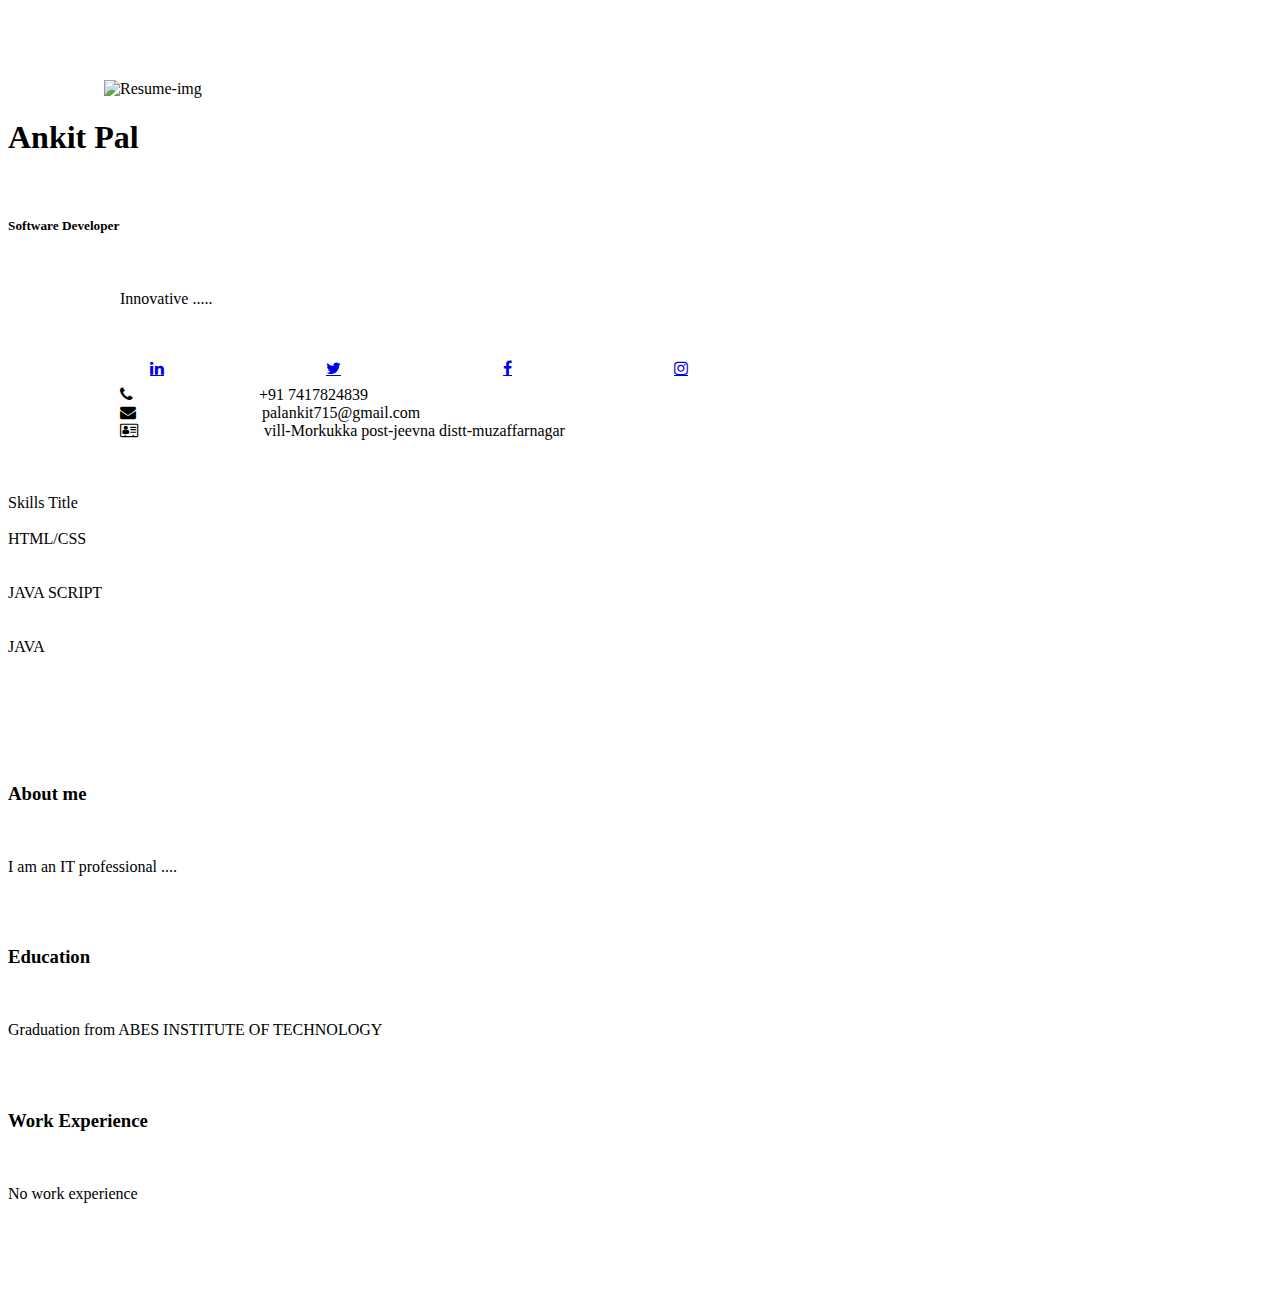
==== resume.html @ b01aa1f4 "update" ====
<!DOCTYPE html>
<html lang="en">        
    <head>
        <meta charset="utf-8">
        <meta http-equiv="X-UA-Compatible" content="IE=edge">
        <meta name="viewport" content="width=device-width, initial-scale=1">
        <meta name="description" content="">
        <meta name="author" content="">
        <title>Resume</title>
        
    <link rel="preconnect" href="https://fonts.googleapis.com">
    <link rel="preconnect" href="https://fonts.gstatic.com" crossorigin>
    <link rel="stylesheet" href="./style.css">
    <link href="https://fonts.googleapis.com/css2?family=Poppins:wght@100;300;400;600&display=swap" rel="stylesheet">
    <link rel="stylesheet" href="https://cdnjs.cloudflare.com/ajax/libs/font-awesome/4.7.0/css/font-awesome.min.css">

    </head>
    <body>
        <main class="main-content">
            <section class="left-section">
                 <div class="left-content">
                    <!-- Write code for the left section here -->
                    <div class="profile-details">
                        <img src="ruchi_K.jpeg" alt="Resume-img" class="profile-image">
                        <h1 class="name">Ankit Pal</h1>
                        <h5 class="designation">Software Developer</h5>
                        <p class="description">
                            Innovative .....
                        </p>
                        <div class="contact-item">
                            <div class="Social Media Icons">
                             <a href="https://www.linkedin.com/in/ankit-pal-pal-b05b43230" class="fa fa-linkedin" style="padding-left: 30px;"></a>
                                <a href="https://twitter.com/Ankit-pal" class="fa fa-twitter" style="padding-left: 30px;"></a>
                                <a href="https://www.facebook.com/ankitpal1234/" class="fa fa-facebook" style="padding-left: 30px;"></a>
                                <a href="https://www.instagram.com/ankitpal1234/" class="fa fa-instagram" style="padding-left: 30px; margin-bottom: 10px;"></a>
                             </div>
                            <i class="fa fa-phone"></i>
                            <span style="padding: 10px;" class="icon">+91 7417824839</span><br>
                            <i class="fa fa-envelope"></i>
                            <span style="padding: 10px;" class="icon">palankit715@gmail.com</span><br>
                            <i class="fa fa-address-card-o"></i>
                            <span style="padding: 10px;" class="icon">vill-Morkukka post-jeevna distt-muzaffarnagar</span>   
                        </div>
                    </div>
                    <br>
                                <div class="skills">Skills Title</div>
                                <div class="skill-name">HTML/CSS</div>
                                <div class="progress-bar" style="width: 90%;"></div>
                                <div class="skill-name">JAVA SCRIPT</div>
                                <div class="progress-bar" style="width: 75%;"></div>
                                <div class="skill-name">JAVA</div>
                                <div class="progress-bar" style="width: 60%;"></div>
                                
                </div>
                </div>
            </section>

            <section class="right-section">
                <div class="right-main-content">
                    <!-- Write code for the right section here -->
                    <h3 class="right-title">About me</h3>
                    <p>I am an IT professional ....
                    </p>
                    <br>
                    <h3 class="right-title">Education</h3>
                    
                    <p>Graduation from ABES INSTITUTE OF TECHNOLOGY</p>
                    <br>
                    <h3 class="right-title">Work Experience</h3>
                        <p>No work experience</p>
                </div>
            </section>
        </main>
    </body>
</html>
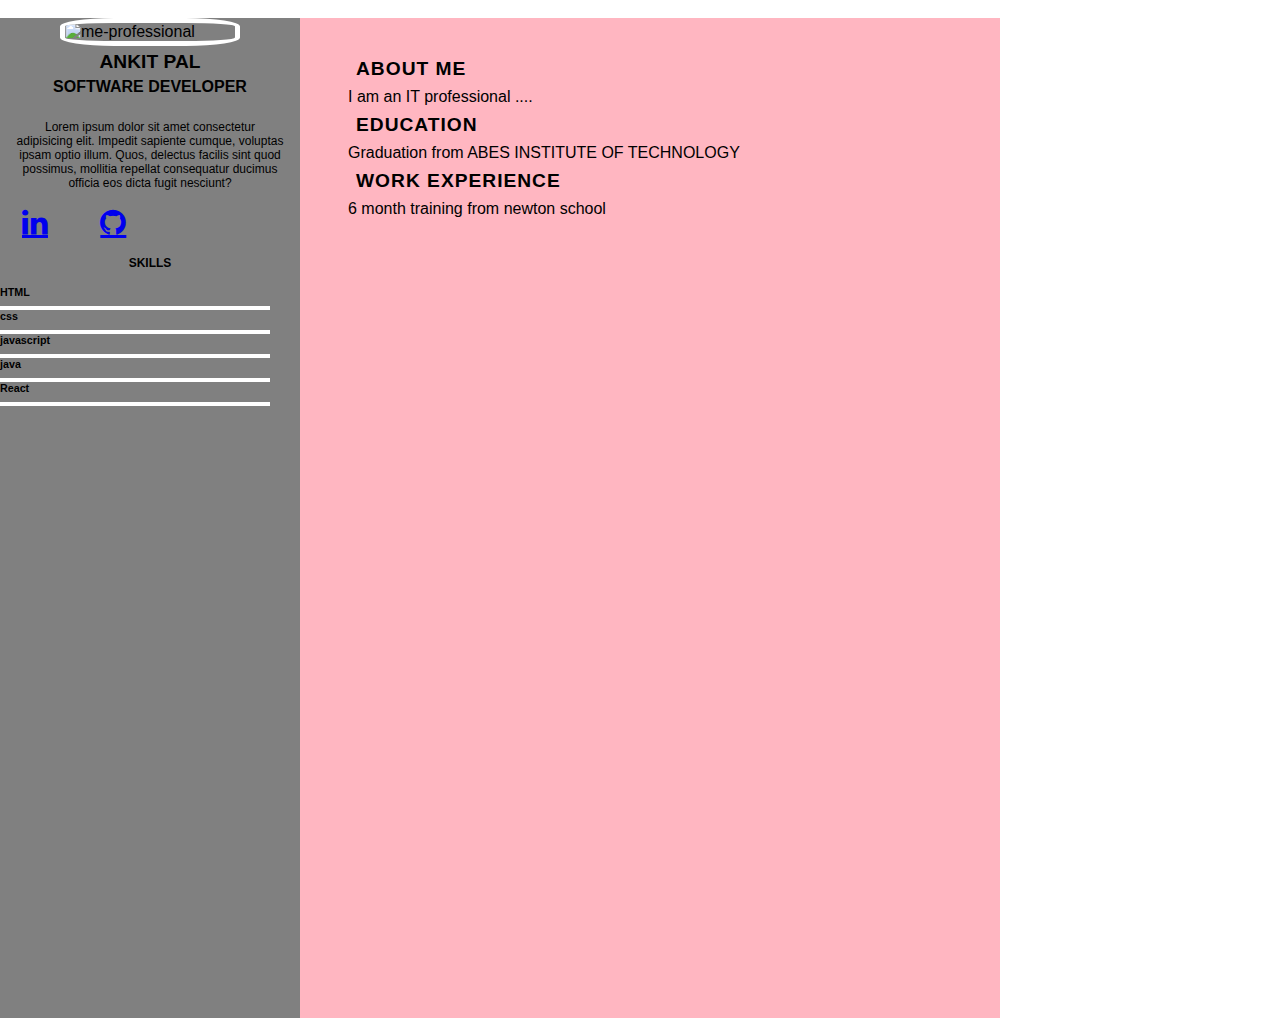
==== commit b9c81ca1: "update code" ====
--- a/resume.html
+++ b/resume.html
@@ -7,6 +7,7 @@
         <meta name="description" content="">
         <meta name="author" content="">
         <title>Resume</title>
+<link rel="stylesheet" type="text/css" href="resume.css">
         
     <link rel="preconnect" href="https://fonts.googleapis.com">
     <link rel="preconnect" href="https://fonts.gstatic.com" crossorigin>
@@ -16,60 +17,55 @@
 
     </head>
     <body>
-        <main class="main-content">
-            <section class="left-section">
-                 <div class="left-content">
-                    <!-- Write code for the left section here -->
-                    <div class="profile-details">
-                        <img src="ruchi_K.jpeg" alt="Resume-img" class="profile-image">
-                        <h1 class="name">Ankit Pal</h1>
-                        <h5 class="designation">Software Developer</h5>
-                        <p class="description">
-                            Innovative .....
-                        </p>
-                        <div class="contact-item">
-                            <div class="Social Media Icons">
-                             <a href="https://www.linkedin.com/in/ankit-pal-pal-b05b43230" class="fa fa-linkedin" style="padding-left: 30px;"></a>
-                                <a href="https://twitter.com/Ankit-pal" class="fa fa-twitter" style="padding-left: 30px;"></a>
-                                <a href="https://www.facebook.com/ankitpal1234/" class="fa fa-facebook" style="padding-left: 30px;"></a>
-                                <a href="https://www.instagram.com/ankitpal1234/" class="fa fa-instagram" style="padding-left: 30px; margin-bottom: 10px;"></a>
-                             </div>
-                            <i class="fa fa-phone"></i>
-                            <span style="padding: 10px;" class="icon">+91 7417824839</span><br>
-                            <i class="fa fa-envelope"></i>
-                            <span style="padding: 10px;" class="icon">palankit715@gmail.com</span><br>
-                            <i class="fa fa-address-card-o"></i>
-                            <span style="padding: 10px;" class="icon">vill-Morkukka post-jeevna distt-muzaffarnagar</span>   
-                        </div>
-                    </div>
-                    <br>
-                                <div class="skills">Skills Title</div>
-                                <div class="skill-name">HTML/CSS</div>
-                                <div class="progress-bar" style="width: 90%;"></div>
-                                <div class="skill-name">JAVA SCRIPT</div>
-                                <div class="progress-bar" style="width: 75%;"></div>
-                                <div class="skill-name">JAVA</div>
-                                <div class="progress-bar" style="width: 60%;"></div>
-                                
-                </div>
-                </div>
-            </section>
-
-            <section class="right-section">
-                <div class="right-main-content">
-                    <!-- Write code for the right section here -->
-                    <h3 class="right-title">About me</h3>
-                    <p>I am an IT professional ....
-                    </p>
-                    <br>
-                    <h3 class="right-title">Education</h3>
-                    
-                    <p>Graduation from ABES INSTITUTE OF TECHNOLOGY</p>
-                    <br>
-                    <h3 class="right-title">Work Experience</h3>
-                        <p>No work experience</p>
-                </div>
-            </section>
-        </main>
-    </body>
-</html>+      <main class="main-content" contenteditablr="true">
+          <section class="left-section">
+              <div class="left-content">
+                  <div class=""profile-details">
+                    <img src="image.jpg" alt="me-professional" class="profile-image">
+                    <h3 class="name">Ankit pal</h3>
+                    <h4 class="designation">Software Developer</h4>
+                    <p class="description">Lorem ipsum dolor sit amet consectetur adipisicing elit. Impedit sapiente cumque, voluptas ipsam optio illum. Quos, delectus facilis sint quod possimus, mollitia repellat consequatur ducimus officia eos dicta fugit nesciunt?</p>
+                
+                    <div class="contact-item">
+                        <div class="social-media">
+                            <li class="icon">
+                                <a href="#" class="fa fa-linkedin"></a>
+                            </li>
+                            <li class="icon">
+                                <a href="#" class="fa fa-github"></a>
+                            </li>
+                        </div>
+                    </div>
+                    <div>
+                        <h6 class="skills">Skills</h6>
+                        <h6 class="skill-name">HTML</h6>
+                        <div class="progress-bar" style="width:90%"></div>
+                        <h6 class="skill-name">css</h6>
+                        <div class="progress-bar" style="width:90%"></div>
+                        <h6 class="skill-name">javascript</h6>
+                        <div class="progress-bar" style="width:90%"></div>
+                        <h6 class="skill-name">java</h6>
+                        <div class="progress-bar" style="width:90%"></div>
+                        <h6 class="skill-name">React</h6>
+                        <div class="progress-bar" style="width:90%"></div>
+                        
+                    </div>
+                </div>
+              </div>
+          </section>
+             
+          <section class="right-section">
+            <div class="right-main-content">
+                <h3 class="right-title">About me</h3>
+                <p>I am an IT professional ....</p>
+                <h3 class="right-title">Education</h3>
+                <p>Graduation from ABES INSTITUTE OF TECHNOLOGY</p>
+                <h3 class="right-title">Work Experience</h3>
+                <p> 6 month training from newton school</p>
+                </div>
+          </section>
+      </main>
+      </body>
+      </html>
+                  
+                            
--- a/resume.css
+++ b/resume.css
@@ -0,0 +1,93 @@
+ .main-content{
+     height: 1000px;
+     display: grid;
+     grid-template-columns: 300px 700px;
+     width: 90%;
+ }
+ .left-section{
+     grid-column: span 1;
+     background-color: grey;
+ }
+ .right-section{
+     grid-column: span 1/ span 2;
+     background-color: lightpink;
+ }
+ .left-content{
+     padding: 1 rem;
+
+ }
+ .profile-image{
+     display: block;
+     margin: auto;
+     border: 5px white solid;
+     border-radius: 30%;
+     width: 60%;
+ }
+ .name{
+     text-transform: uppercase;
+     text-align: center;
+     font-weight: 700;
+     font-size:1.2rem;
+     padding: 0.3rem;
+     letter-spacing: 0.02px;
+ }
+ .designation{
+     text-align: center;
+     font-size: 1 rem;
+     text-transform: uppercase;
+     padding-bottom: 0.5rem;
+ }
+ .description{
+     text-align: center;
+     font-size: 0.75rem;
+     padding: 1rem;
+
+ }
+ .icon{
+     display: inline;
+     padding: 20px;
+     text-align: center;
+     margin: 5px 2px;
+     font-size: 30px;
+     width: 50px;
+ }
+ .skills{
+     font-size: 0.75rem;
+     text-align: center;
+     text-transform: uppercase;
+     padding: 1rem 0.5rem 1rem 0.5rem;
+ }
+ .skill-name{
+     font-size:0.65;
+     font-weight: 600;
+     text-align: left;
+     padding-bottom: 0.5rem;
+ }
+ .progress-bar{
+     border: 1px white solid;
+     height: 4px;
+     background-color: white;
+
+ }
+ .right-main-content{
+     padding:32px 48px 32px 48px;
+ }
+ .right-title{
+     text-transform: uppercase;
+     font-weight: 700;
+      font-size: 1.2rem;
+      letter-spacing: 1px;
+      padding: 0.5rem;
+ }
+ @media(max-width: 673px){
+     .main-content{
+         grid-template-columns: repeat(1, 1fr);
+     }
+ }
+ *{
+     padding: 0;
+     margin: 0;
+     box-sizing: border-box;
+     list-style: none;
+     font-family: 'Segoe UI', Tahoma, Geneva, Verdana, sans-serif;
+ }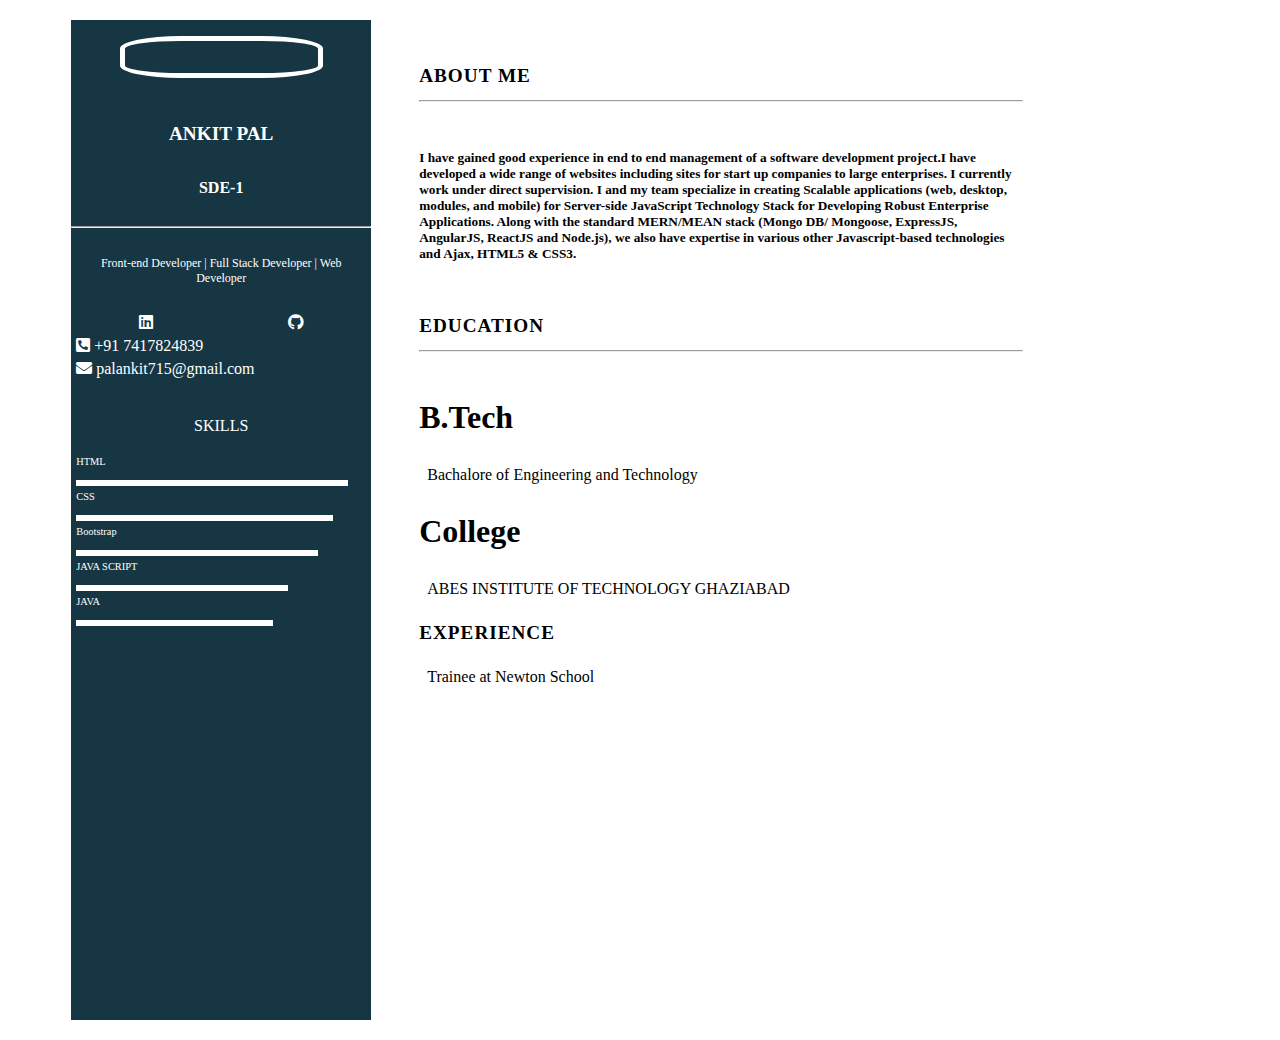
==== commit 8995a1ca: "first project" ====
--- a/resume.html
+++ b/resume.html
@@ -1,71 +1,125 @@
- <!DOCTYPE html>
-<html lang="en">        
-    <head>
-        <meta charset="utf-8">
-        <meta http-equiv="X-UA-Compatible" content="IE=edge">
-        <meta name="viewport" content="width=device-width, initial-scale=1">
-        <meta name="description" content="">
-        <meta name="author" content="">
-        <title>Resume</title>
-<link rel="stylesheet" type="text/css" href="resume.css">
-        
-    <link rel="preconnect" href="https://fonts.googleapis.com">
-    <link rel="preconnect" href="https://fonts.gstatic.com" crossorigin>
-    <link rel="stylesheet" href="./style.css">
-    <link href="https://fonts.googleapis.com/css2?family=Poppins:wght@100;300;400;600&display=swap" rel="stylesheet">
-    <link rel="stylesheet" href="https://cdnjs.cloudflare.com/ajax/libs/font-awesome/4.7.0/css/font-awesome.min.css">
+<!DOCTYPE html>
+<html>
+<head>
+  <title>Portfolio</title>
+  <link rel="stylesheet" href="resume.css">
+  <link rel="stylesheet" href="https://pro.fontawesome.com/releases/v5.10.0/css/all.css" />
+</head>
+<body>
+  <main class="main-content">
+    <section class="left-section">
+      <div class="left-content">
+        <div class="profile-details">
+          <img class="profile-image" src="IMG_20210923_162611-modified.png" alt="">
+        </div>
+      </div>
+      <h2 class="name">Ankit pal</h2>
+      <h4 class="designation">sde-1</h4>
+      <hr>
+      <p class="description">Front-end Developer | Full Stack Developer | Web Developer</p>
+      </div>
+      <div class="contact-info">
+        <div class="contact-item">
+          <div class="social-media">
+           
+              <li class="icon">
+                <a href="https://www.linkedin.com/in/ankitpal/">
+                  <i class="fab fa-linkedin"></i></a>
+              </li>
+              <li class="icon">
+                <a href="https://github.com/Ankitgithubpal"><i class="fab fa-github"></i>
+                </a>
+              </li>
+          </div>
+          <div class="personal-details">
+            <li class="icons">
+              <a href="tel:+917417824839"> <i class="fas fa-phone-square-alt"></i>
+                +91 7417824839</a>
+            </li>
+            <li class="icons">
+              <a href="mailto:inst.palankit715@gmail.com"><i class="fas fa-envelope">
+                </i>
+                palankit715@gmail.com</a>
+            </li>
+            </ul>
+          </div>
+          <br>
+        </div>
+      </div>
+      <div>
+        <div class="skills">SKILLS</div>
+        <div class="skill-content">
+          <div class="skill-item">
+            <div class="skill-name">
+              HTML
+            </div>
+            <div class="skill-progress">
+              <div class="progress-bar" style="width: 90%;"></div>
+            </div>
+          </div>
+          <div class="skill-item">
+            <div class="skill-name">
+              CSS
+            </div>
+            <div class="skill-progress">
+              <div class="progress-bar" style="width: 85%;"></div>
+            </div>
+            <div class="skill-name">
+              Bootstrap
+            </div>
+            <div class="skill-progress">
+              <div class="progress-bar" style="width: 80%;"></div>
+            </div>
+          </div>
+          <div class="skill-item">
+            <div class="skill-name">
+              JAVA SCRIPT
+            </div>
+            <div class="skill-progress">
+              <div class="progress-bar" style="width: 70%;"></div>
+            </div>
+          </div>
+          <div class="skill-item">
+            <div class="skill-name">
+              JAVA
+            </div>
+            <div class="skill-progress">
+              <div class="progress-bar" style="width: 65%;"></div>
+            </div>
+          </div>
+        </div>
+      </div>
+    </section>
+    <section class="right-section">
+      <div class="right-main-content">
+        <section>
+          <h1 class="right-title">About Me</h1><hr><br>
 
-    </head>
-    <body>
-      <main class="main-content" contenteditablr="true">
-          <section class="left-section">
-              <div class="left-content">
-                  <div class=""profile-details">
-                    <img src="image.jpg" alt="me-professional" class="profile-image">
-                    <h3 class="name">Ankit pal</h3>
-                    <h4 class="designation">Software Developer</h4>
-                    <p class="description">Lorem ipsum dolor sit amet consectetur adipisicing elit. Impedit sapiente cumque, voluptas ipsam optio illum. Quos, delectus facilis sint quod possimus, mollitia repellat consequatur ducimus officia eos dicta fugit nesciunt?</p>
-                
-                    <div class="contact-item">
-                        <div class="social-media">
-                            <li class="icon">
-                                <a href="#" class="fa fa-linkedin"></a>
-                            </li>
-                            <li class="icon">
-                                <a href="#" class="fa fa-github"></a>
-                            </li>
-                        </div>
-                    </div>
-                    <div>
-                        <h6 class="skills">Skills</h6>
-                        <h6 class="skill-name">HTML</h6>
-                        <div class="progress-bar" style="width:90%"></div>
-                        <h6 class="skill-name">css</h6>
-                        <div class="progress-bar" style="width:90%"></div>
-                        <h6 class="skill-name">javascript</h6>
-                        <div class="progress-bar" style="width:90%"></div>
-                        <h6 class="skill-name">java</h6>
-                        <div class="progress-bar" style="width:90%"></div>
-                        <h6 class="skill-name">React</h6>
-                        <div class="progress-bar" style="width:90%"></div>
-                        
-                    </div>
-                </div>
+          <h5 class="text">I have gained good experience in end to end management of a software development project.I have developed a wide range of websites including sites for start up companies to large enterprises. I currently work under direct supervision. I and my team specialize in creating Scalable applications (web, desktop, modules, and mobile) for Server-side JavaScript Technology Stack for Developing Robust Enterprise Applications. Along with the standard MERN/MEAN stack (Mongo DB/ Mongoose, ExpressJS, AngularJS, ReactJS and Node.js), we also have expertise in various other Javascript-based technologies and Ajax, HTML5 & CSS3.</h5>
+        </section><br>
+
+        <section>
+          <h1 class="right-title">Education</h1><hr><br>
+          <div class="timeline">
+            <div class="left-tl-content">
+              <h1 class="tl-title">B.Tech</h1>
+              <p class="para">Bachalore of Engineering and Technology</p>
+            </div>
+            <div class="right-tl-content">
+              <div class="tl-content">
+                <h1>College</h1>
+                <p class="para">
+                  ABES  INSTITUTE OF TECHNOLOGY GHAZIABAD
+                </p>
               </div>
-          </section>
-             
-          <section class="right-section">
-            <div class="right-main-content">
-                <h3 class="right-title">About me</h3>
-                <p>I am an IT professional ....</p>
-                <h3 class="right-title">Education</h3>
-                <p>Graduation from ABES INSTITUTE OF TECHNOLOGY</p>
-                <h3 class="right-title">Work Experience</h3>
-                <p> 6 month training from newton school</p>
-                </div>
-          </section>
-      </main>
-      </body>
-      </html>
-                  
-                            
+            </div>
+        </section>
+        <section>
+          <h1 class="right-title">Experience</h1>
+          <p class="para">Trainee at Newton School</p>
+        </section>
+      </div>
+    </section>
+  </main>
+</body>
+</html>--- a/resume.css
+++ b/resume.css
@@ -1,93 +1,140 @@
- .main-content{
-     height: 1000px;
-     display: grid;
-     grid-template-columns: 300px 700px;
-     width: 90%;
- }
- .left-section{
-     grid-column: span 1;
-     background-color: grey;
- }
- .right-section{
-     grid-column: span 1/ span 2;
-     background-color: lightpink;
- }
- .left-content{
-     padding: 1 rem;
-
- }
- .profile-image{
-     display: block;
-     margin: auto;
-     border: 5px white solid;
-     border-radius: 30%;
-     width: 60%;
- }
- .name{
-     text-transform: uppercase;
-     text-align: center;
-     font-weight: 700;
-     font-size:1.2rem;
-     padding: 0.3rem;
-     letter-spacing: 0.02px;
- }
- .designation{
-     text-align: center;
-     font-size: 1 rem;
-     text-transform: uppercase;
-     padding-bottom: 0.5rem;
- }
- .description{
-     text-align: center;
-     font-size: 0.75rem;
-     padding: 1rem;
-
- }
- .icon{
-     display: inline;
-     padding: 20px;
-     text-align: center;
-     margin: 5px 2px;
-     font-size: 30px;
-     width: 50px;
- }
- .skills{
-     font-size: 0.75rem;
-     text-align: center;
-     text-transform: uppercase;
-     padding: 1rem 0.5rem 1rem 0.5rem;
- }
- .skill-name{
-     font-size:0.65;
-     font-weight: 600;
-     text-align: left;
-     padding-bottom: 0.5rem;
- }
- .progress-bar{
-     border: 1px white solid;
-     height: 4px;
-     background-color: white;
-
- }
- .right-main-content{
-     padding:32px 48px 32px 48px;
- }
- .right-title{
-     text-transform: uppercase;
-     font-weight: 700;
-      font-size: 1.2rem;
-      letter-spacing: 1px;
-      padding: 0.5rem;
- }
- @media(max-width: 673px){
-     .main-content{
-         grid-template-columns: repeat(1, 1fr);
-     }
- }
- *{
-     padding: 0;
-     margin: 0;
-     box-sizing: border-box;
-     list-style: none;
-     font-family: 'Segoe UI', Tahoma, Geneva, Verdana, sans-serif;
- }+{
+    padding: 0;
+    margin: 0;
+    box-sizing: border-box;
+    list-style: none;
+    font-family: 'Segoe UI', Tahoma, Geneva, Verdana, sans-serif;
+  }
+  a{
+    text-decoration: none;
+    color: white;;
+  }
+  .main-content{
+    display: grid;
+    grid-template-columns: 300px 700px;
+    min-height: 1000px;
+    margin: 20px auto;
+    width: 90%;
+    /* background-color: gray; */
+  }
+  .left-section{
+    background-color: #173644;
+    color: white;
+    grid-column: span 1;
+    min-height: 1000px;
+  }
+  .left-content{
+    padding: 1rem;
+  }
+  .profile-image{
+    padding: 1rem;
+    margin: auto;
+    display: block;
+    border: 5px solid white;
+    border-radius: 30%;
+    width: 60%;
+  }
+  .name{
+    font-size: 1.2rem;
+    font-weight: 700;
+    text-align: center;
+    padding: 0.8rem;
+    letter-spacing: 0.02px;
+    text-transform: uppercase;
+  }
+  .designation{
+    font-size: 1rem;
+    text-align: center;
+    text-transform: uppercase;
+    padding-bottom: 0.5rem;
+  }
+  .description{
+    font-size: 0.75rem;
+    text-align: center;
+    padding: 1rem;
+  }
+  .social-media{
+    display: grid;
+    grid-template-columns: 1fr 1fr; 
+    grid-template-rows: 1fr; 
+    justify-items: center;
+  }
+  .profile-detail{
+    display: grid;;
+    grid-template-columns: auto;
+  }
+  .icon{
+    list-style: none;
+  }
+  .icons{
+    margin:5px;
+  }
+  .skills{
+    font-size: 1rem;
+    font-style:inherit;
+    text-align: center;
+    text-transform: uppercase;
+    padding: 1rem 0.5rem;
+    
+  }
+  .skills-title{
+    font-size: 0.75rem;
+    text-align: center;
+    text-transform: uppercase;
+    padding: 1rem 0.5rem;
+    
+  }
+  .skill-name{
+    font-size: 0.65rem;
+    font-weight: 0.65rem;
+    text-align: left;
+    padding-bottom: 0.5rem;
+    margin:5px;
+    
+  }
+  .progress-bar{
+    border: 1px solid white;
+    background-color: white;
+    height: 4px;
+    margin: 5px;
+  }
+  .right-section{
+    background-color: white;
+    grid-column: span 1 / span 2;
+    min-height: 1000px;
+  }
+  .right-main-content{
+    padding: 2rem 3rem 2rem 3rem;
+  }
+  .right-title{
+    text-transform: uppercase;
+    font-size: 1.2rem;
+    font-weight: 700;
+    padding: 0rem;
+    letter-spacing: 1px;
+    text-align: left;
+    display:block;
+  }
+  .para{
+    font-size: 1rem;
+    padding:0.5rem;
+    text-align: left;
+  }
+  .item{
+    display: grid;
+    grid-template-columns: 80% 20%;
+  }
+  .item-title{
+    text-transform: uppercase;
+    font-size: 0.90rem;
+    font-weight: 700;
+    padding: 0.5rem;
+    text-align: left;
+  }
+  @media only screen and (max-width: 673px) {
+    .main-content{
+        min-height: 1000px;
+        width: 90%;
+        grid-template-columns: repeat(1, 1fr);
+    }
+  }